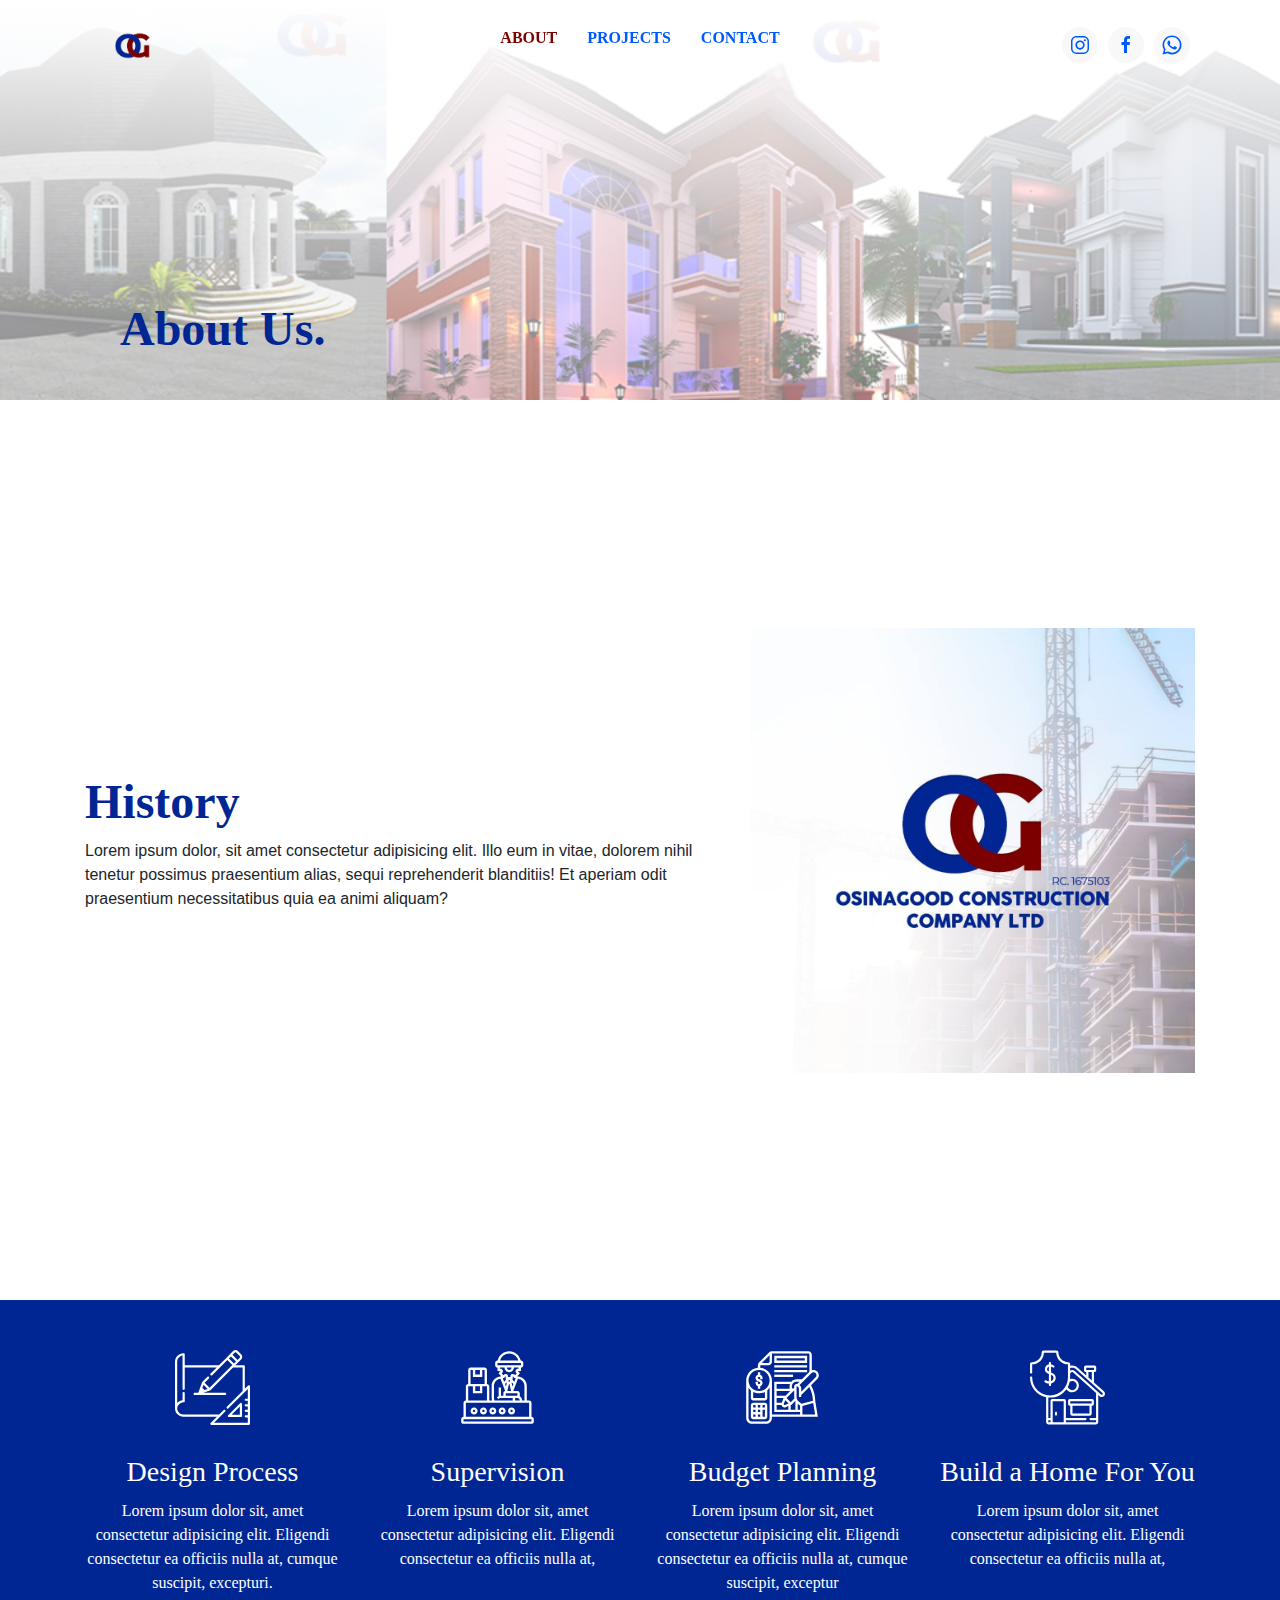
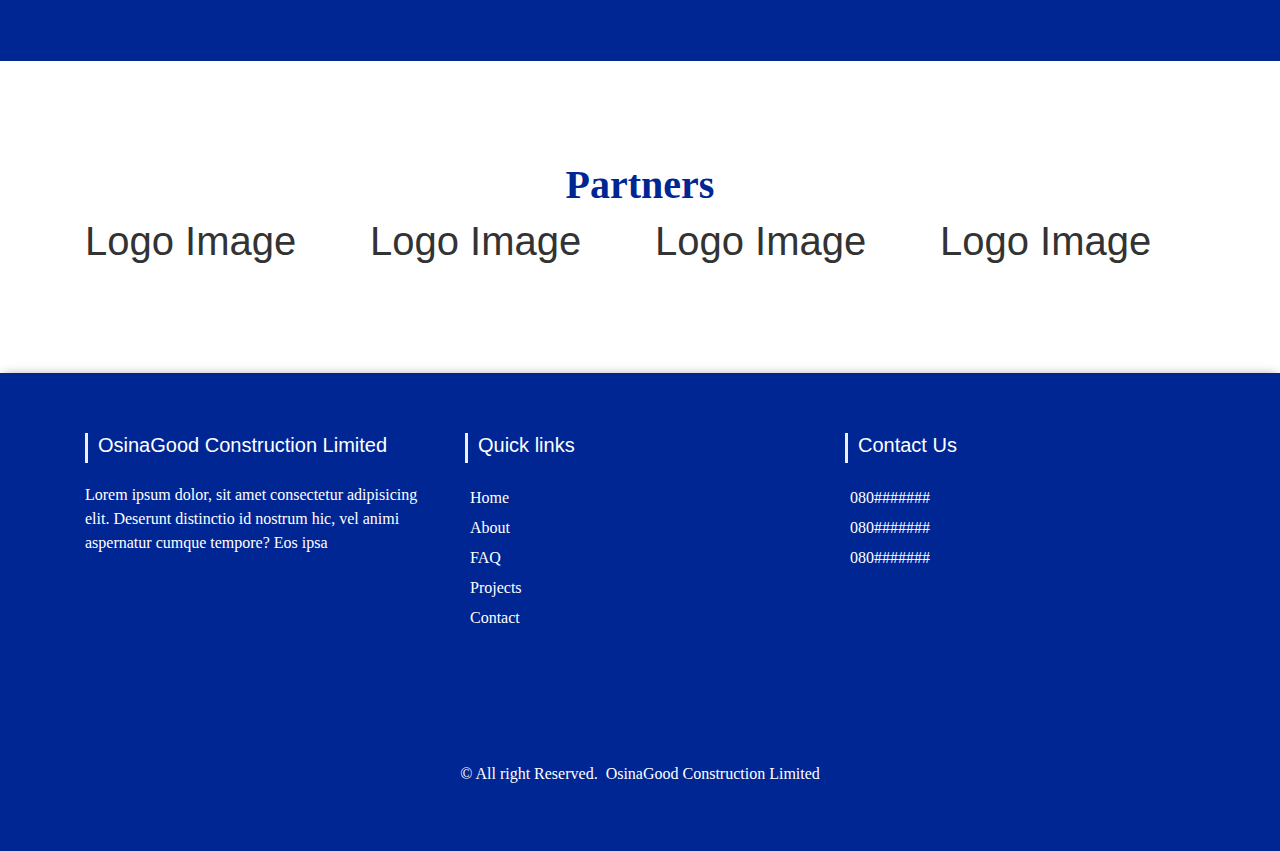
==== about.html @ bc09a02b "first time commiting" ====
<!DOCTYPE html>
<html lang="en">
<head>
    <meta charset="UTF-8">
    <meta name="viewport" content="width=device-width, initial-scale=1.0">
    <title>OsinaGood Construction Limited</title>
    <link rel="icon" href="img/logos/logo.png" type="image/gif" sizes="16x16">
    <link rel="icon" href="img/logos/logo.png" type="image/gif" sizes="32x32">
    <link rel="icon" href="img/logos/logo.png" type="image/gif" sizes="64x64">
    <link rel="stylesheet" href="css/style.css">
    <!-- UIKIT -->
    <link rel="stylesheet" href="lib/uikit/css/uikit.min.css" />
    <script src="lib/uikit/js/uikit.min.js"></script>
    <script src="lib/uikit/js/uikit-icons.min.js"></script>
    <!-- BOOTSTRAP -->
    <link rel="stylesheet" href="lib/bootstrap/css/bootstrap.css">
    <link rel="stylesheet" href="lib/bootstrap/css/bootstrap.min.css">
    <link rel="stylesheet" href="lib/swiper/css/swiper.min.css">
    <link rel="shortcut icon" href="img/favicon.png" type="image/x-icon">
</head>
<header>
    <!-- Main Navbar -->
    <nav class="uk-navbar navbar" id="myNavbar">
        <div class="uk-navbar-left">
            <ul class="uk-navbar-nav">
                <li class="uk-active navbar-brand">
                    <a href="index.html"><img src="img/logo.png" alt=""></a>
                </li> 
            </ul>
        </div>
        <div class="uk-navbar-center navCenter">
            <ul class="uk-navbar-nav uk-visible@m nav-items">
                <li><a class="nav-link active" href="about.html">about</a></li>
                <li><a class="nav-link shop-link" href="projects.html">projects</a></li>
                <li><a class="nav-link" href="contact.html">contact</a></li>
            </ul>
        </div>
        <div class="uk-navbar-right" id="navNav">
            <ul class="uk-navbar-nav uk-visible@m nav-icons">
                <a href="#" class="uk-icon-button  uk-margin-small-right" uk-icon="instagram"></a>
                <a href="#" class="uk-icon-button  uk-margin-small-right" uk-icon="facebook"></a>
                <a href="#" class="uk-icon-button  uk-margin-small-right" uk-icon="whatsapp"></a>
            </ul>
            <div class="navToggle">
                <a href="#" class="uk-navbar-toggle toggleIcon uk-hidden@m" uk-toggle="target: #sidenav">
                  <svg width="32" height="32" xmlns="http://www.w3.org/2000/svg" id="toggleIcon">
    
                  <g>
                   <rect fill="none" id="canvas_background" height="402" width="582" y="-1" x="-1"/>
                  </g>
                  <g>
                   <path id="svg_1" d="m4,10l24,0c1.104,0 2,-0.896 2,-2s-0.896,-2 -2,-2l-24,0c-1.104,0 -2,0.896 -2,2s0.896,2 2,2zm24,4l-24,0c-1.104,0 -2,0.896 -2,2s0.896,2 2,2l24,0c1.104,0 2,-0.896 2,-2s-0.896,-2 -2,-2zm0,8l-24,0c-1.104,0 -2,0.896 -2,2s0.896,2 2,2l24,0c1.104,0 2,-0.896 2,-2s-0.896,-2 -2,-2z"/>
                  </g>
                 </svg>
                </a>
            </div>
        </div>
    </nav>
</header>
<div id="sidenav" uk-offcanvas="flip: true; mode: slide; overlay:true" class="uk-offcanvas">
    <button class="uk-offcanvas-close" type="button" uk-close></button>
    <div class="uk-offcanvas-bar">
        <ul class="uk-nav sideItems">
            <li><a class="nav-link" href="index.html"><span class="uk-margin-small-right" uk-icon="home"></span> home</a></li>
            <li><a class="nav-link" href="about.html"><span class="uk-margin-small-right" uk-icon="users"></span> about</a></li>
            <li><a class="nav-link shop-link" href="projects.html"><span class="uk-margin-small-right" uk-icon="database"></span> projects</a></li>
            <li><a class="nav-link" href="contact.html"><span class="uk-margin-small-right" uk-icon="receiver"></span> contact</a></li>
            <div class="nav-icons">
                <a href="" class="uk-icon-button altBtn uk-margin-small-right" uk-icon="facebook"></a>
                <a href="" class="uk-icon-button  uk-margin-small-right" uk-icon="whatsapp"></a>
            </div>
        </ul>
    </div>
</div>
<body>
    <div class="page-header">
      <div class="overlay">
        <h2>About Us.</h2>
      </div>
    </div>

    
    <div class="third-row">
        <div class="container">
            <div class="row">
                <div class="col-lg-7 thirdRowText">
                    <h3>History</h3>
                    <p>Lorem ipsum dolor, sit amet consectetur adipisicing elit. Illo eum in vitae, dolorem nihil tenetur possimus praesentium alias, sequi reprehenderit blanditiis! Et aperiam odit praesentium necessitatibus quia ea animi aliquam?</p>
                </div>
                <div class="col-lg-5">
                    <img src="img/og.jpeg" alt="">
                </div>
            </div>
        </div>
    </div>
    <div class="second-row">
        <div class="container">
            <div class="row">
                <div class="col-lg-3 second-rowCard">
                    <img src="img/svg/sketch.svg" alt="">
                    <h3>Design Process</h3>
                    <p>Lorem ipsum dolor sit, amet consectetur adipisicing elit. Eligendi consectetur ea officiis nulla at, cumque suscipit, excepturi.</p>
                </div>
                <div class="col-lg-3 second-rowCard">
                    <img src="img/svg/supervisor.svg" alt="">
                    <h3>Supervision</h3>
                    <p>Lorem ipsum dolor sit, amet consectetur adipisicing elit. Eligendi consectetur ea officiis nulla at,</p>
                </div>
                <div class="col-lg-3 second-rowCard">
                    <img src="img/svg/budget.svg" alt="">
                    <h3>Budget Planning</h3>
                    <p>Lorem ipsum dolor sit, amet consectetur adipisicing elit. Eligendi consectetur ea officiis nulla at, cumque suscipit, exceptur</p>
                </div>
                <div class="col-lg-3 second-rowCard">
                    <img src="img/svg/real-estate.svg" alt="">
                    <h3>Build a Home For You</h3>
                    <p>Lorem ipsum dolor sit, amet consectetur adipisicing elit. Eligendi consectetur ea officiis nulla at,</p>
                </div>
            </div>
        </div>
    </div>
    <div class="fourth-row">
        <div class="container">
            <div class="row partners">
                <div class="col-lg-12 header">
                    <h2>Partners</h2>
                </div>
                <div class="col-lg-3"><h1>Logo Image</h1></div>
                <div class="col-lg-3"><h1>Logo Image</h1></div>
                <div class="col-lg-3"><h1>Logo Image</h1></div>
                <div class="col-lg-3"><h1>Logo Image</h1></div>
            </div>
        </div>
    </div>

<!-- Footer -->
<section id="footer">
    <div class="container">
      <div class="row text-center text-xs-center text-sm-left text-md-left">
        <div class="col-xs-12 col-sm-4 col-md-4">
          <h5>OsinaGood Construction Limited</h5>
          <p>Lorem ipsum dolor, sit amet consectetur adipisicing elit. Deserunt distinctio id nostrum hic, vel animi aspernatur cumque tempore? Eos ipsa </p>
        </div>
        <div class="col-xs-12 col-sm-4 col-md-4">
          <h5>Quick links</h5>
          <ul class="list-unstyled quick-links">
            <li><a href="index.html"><i class="fa fa-angle-double-right"></i>Home</a></li>
            <li><a href="about.html"><i class="fa fa-angle-double-right"></i>About</a></li>
            <li><a href="#"><i class="fa fa-angle-double-right"></i>FAQ</a></li>
            <li><a href="projects.html"><i class="fa fa-angle-double-right"></i>Projects</a></li>
            <li><a href="contact.html"><i class="fa fa-angle-double-right"></i>Contact</a></li>
          </ul>
        </div>
        <div class="col-xs-12 col-sm-4 col-md-4">
          <h5>Contact Us</h5>
          <ul class="list-unstyled quick-links">
            <li><a href="#"><i class="fa fa-angle-double-right"></i>080#######</a></li>
            <li><a href="#"><i class="fa fa-angle-double-right"></i>080#######</a></li>
            <li><a href="#"><i class="fa fa-angle-double-right"></i>080#######</a></li>
          </ul>
        </div>
      </div>
      <div class="row">
        <div class="col-xs-12 col-sm-12 col-md-12 mt-2 mt-sm-5">
          <ul class="list-unstyled list-inline social text-center">
            <li class="list-inline-item"><a href="#"><i class="fa fa-facebook"></i></a></li>
            <li class="list-inline-item"><a href="#"><i class="fa fa-twitter"></i></a></li>
            <li class="list-inline-item"><a href="#"><i class="fa fa-instagram"></i></a></li>
            <li class="list-inline-item"><a href="#"><i class="fa fa-google-plus"></i></a></li>
            <li class="list-inline-item"><a href="#" target="_blank"><i class="fa fa-envelope"></i></a></li>
          </ul>
        </div>
        </hr>
      </div>	
      <div class="row">
        <div class="col-xs-12 col-sm-12 col-md-12 mt-2 mt-sm-2 text-center text-white"> 
          <p class="h6"><span>&copy All right Reserved.</span><a class="text-green ml-2" href="index.html" target="_blank">OsinaGood Construction Limited</a></p>
        </div>
        </hr>
      </div>	
    </div>
  </section>
  <!-- ./Footer -->
<script src="js/main.js"></script>
<script src="lib/bootstrap/bootstrap.min.js"></script>
<script src="lib/bootstrap/js/popper.min.js"></script>
<!-- SWIPER JS -->
<script src="lib/swiper/js/swiper.min.js"></script>
<script src="lib/bootstrap/js/jquery-3.4.1.slim.min.js"></script>
</body>
</html>
---- css/style.css ----
#myNavbar{
    padding: 0 80px;
    position: fixed;
    width: 100%;
    /* background-color: #fff !important; */
    z-index: 1000;
    transition: background-color ease-in-out 300ms;
    height: 75px;
}
#myNavbar a{
    font-family: Raleway, serif;
    color: #0059fd;
    font-size: 1em;
    font-weight: 600;
}
#myNavbar a:hover{
    transition: ease-in-out 250ms;
    color: #7d0000;
}
.navbar-brand  a img{
    height: 75px;
}
.active{
    color: #7d0000 !important;
}
.uk-offcanvas-bar{
    background-color: #002694 !important;
    display: -webkit-box;
    display: -ms-flexbox;
    display: -webkit-flex;
    display: flex;
    -webkit-box-pack: center;
    -ms-flex-pack: center;
    -webkit-box-align: center;
    -ms-flex-align: center;
    -webkit-align-items: center;
    align-items: center;
    padding: 0 50px !important;
}
.navToggle a svg{
    margin-top: -40px;
    fill: #0059fd;
    stroke: #00259400;
}
.altBtn{
    background-color: rgb(126, 124, 124) !important;
}
.uk-offcanvas-bar li{
    text-align: left;
    height: 40px;
    margin-bottom: 5px;
    text-transform: capitalize;
}
.slide-overlay{
    width: 100vw !important;
    height: 100%;
    display: -webkit-box;
    display: -ms-flexbox;
    display: -webkit-flex;
    display: flex;
    flex-direction: column;
    -webkit-box-pack: center;
    -ms-flex-pack: center;
    -webkit-justify-content: center;
    justify-content: center;
    -webkit-box-align: center;
    -ms-flex-align: center;
    -webkit-align-items: center;
    align-items: center;
    background-color: #0024910e !important;
}
.slide-overlay h2{
    font-size: 3.5em;
    font-family: Raleway, serif;
}
.second-row{
    text-align: center;
    padding: 50px 0;
    background-color: #002694;
    color: #fff;
    font-family: Raleway, serif;
}
.second-row h3{
    color: #fff;
    font-weight: normal;
    font-family: Raleway, serif;
    margin-bottom: 10px;
}
.second-rowCard img{
    height: 75px;
    margin-bottom: 30px;
}
.third-row{
    height: 100vh;
    display: -webkit-box;
    display: -ms-flexbox;
    display: -webkit-flex;
    display: flex;
    flex-direction: column;
    -webkit-box-pack: center;
    -ms-flex-pack: center;
    -webkit-justify-content: center;
    justify-content: center;
    -webkit-box-align: center;
    -ms-flex-align: center;
    -webkit-align-items: center;
    align-items: center;
}
.third-row h3{
    font-size: 3em;
    font-family: Raleway, serif;
    font-weight: 900;
    color: #002694;
}
.thirdRowText{
    margin: auto;
}
.fourth-row h2, .review h2, .header h2{
    font-size: 2.5em;
    font-family: Raleway, serif;
    font-weight: 900;
    color: #002694;
    text-align: center;
}
.project-link {
    margin: 20px 0;
    font-size: 1.2em;
}
.lmao{
    position: absolute;
    margin-top: 200px;
    left: 25px;
    z-index: 999;
}
.lmao button, .lmao1 button{
    font-size: .5em;
    color: #fff;
    width: 5em;
    height: 5em;
    border-radius: 50%;
    background-color: #002694;
    border: none;
}
.lmao1{
    position: absolute;
    margin-top: 200px;
    right: 25px;
    z-index: 999;
}
.contactBody h2{
    margin: 100px 0 50px 0 !important;
}
.page-header{
    height: 400px;
    width: 100%;
    background-image: url('../img/carousel\ image2.jpg');
    background-position: center ;
    background-size: cover;
}
.overlay{
    background-image: linear-gradient(#ffffff, #ffffff33);
    width: 100%;
    height: 100%;
    padding: 300px 0;
}
.page-header h2{
    font-size: 3em;
    font-family: Raleway, serif;
    font-weight: 900;
    color: #002694;
    margin-left: 120px;
    text-align: left;
}
.partners{
    margin: 100px 0;
}
.partners h2{
    margin-bottom: 50px 0;
}
.projects-row{
    margin-top: 100px;
}
.projectImg{
    margin-bottom: 100px;
}
.contact-content {
    height: 100px;
}
.contact-content i{
    font-size: 2em;
    line-height: 50px;
    color: #2F74D0;
}
.contact-content p{
    margin-top: -5px;
}
.map iframe{
    width: 100%;
    margin-top: 30px;
}
.fta textarea{
    height: 200px !important;
    border: solid 1px #2F74D0!important;
}
.contact-form form{
    margin-left: auto;
    margin-right: auto;
    width: 70%;
    margin-top: 0px;
}
.fta input{
    border: solid 1px #2F74D0 !important;
}
.submit-button input{
    border: solid 1px #2F74D0 !important;
}
.submit-button input:hover{
    border: solid 1px #ea080c !important;
    transition: ease-out .2s;
}
@media (max-width: 800px) {
    .contact-mail p{
        margin-left: 0px !important;
    }
}
@media(max-width: 700px){
    .navbar{
        padding: 20px 10px !important;
    }
    
    .navToggle a svg{
        margin-top: -40px;
        fill: #0059fd;
        stroke: #00259400;
    }
    .navbar-brand  a img{
        margin-top: -40px;
    }
    .lmao{
        position: absolute;
        margin-top: 200px;
        left: 5px;
        z-index: 999;
    }
    .lmao1{
        position: absolute;
        margin-top: 200px;
        right: 5px;
        z-index: 999;
    }
}
@media(max-width: 100px){
    .navbar{
        padding: 20px 10px !important;
    }
    .navToggle a svg{
        margin-top: 0px !important;
        fill: #0059fd;
        stroke: #00259400;
    }
}


.swiper-container {
    width: 100%;
    height: 500px;
    margin-top: 75px;
    padding: 50px 0 !important;
    background: #d8d8d875;
    background-image: url("../img/4.jpg");
    background-attachment: fixed;
    background-position: center;
    background-repeat: no-repeat;
    background-size: cover;
  
  }
  .swiper-slide {
    text-align: center;
    font-size: 18px;
    /* Center slide text vertically */
    display: -webkit-box;
    display: -ms-flexbox;
    display: -webkit-flex;
    display: flex;
    -webkit-box-pack: center;
    -ms-flex-pack: center;
    -webkit-justify-content: center;
    justify-content: center;
    -webkit-box-align: center;
    -ms-flex-align: center;
    -webkit-align-items: center;
    align-items: center;
  }
  .testimonialNav{
      width: 30px !important;
      height: 30px !important;
      border-radius: 50%;
      color: #7d0000 !important;
      padding: 30px !important;
      margin: 0 50px;
  }
  .testimonial-item{
      position: relative;
      width: 75%;
      border-radius: 10px;
      background-color: #f5f5f5ea;
      padding: 50px 20px;
      margin: 40px 10px;
  }
  .testimonial-item img{
      height: 60px;
      width: 60px;
      border-radius: 50%;
  }
  .testimonial-item:after {
      content: '';
      position: absolute;
      bottom: 0;
      left: 50%;
      width: 0;
      height: 0;
      border: 30px solid transparent;
      border-top-color: #f5f5f5ea;
      border-bottom: 0;
      border-left: 0;
      margin-left: -40%;
      margin-bottom: -28px;
  }
  .swiper-pagination-bullet-active {
      background-color: #002694 !important;
  }
  /* Footer */
  section {
      padding: 60px 0;
      font-family: Raleway, serif !important;
  }
  
  #footer {
      background: #002694 !important;
      background-color: #ffffff;
      -webkit-box-shadow: 0px 0px 11px -3px rgba(0, 0, 0, 0.479);
      -moz-box-shadow: 0px 0px 11px -3px rgba(0, 0, 0, 0.479);
      box-shadow: 0px 0px 11px -3px rgba(0, 0, 0, 0.479);
      font-family: Raleway, serif !important;
  }
  #footer h5{
      padding-left: 10px;
      border-left: 3px solid #eeeeee;
      padding-bottom: 6px;
      margin-bottom: 20px;
      color:#ffffff;
  }
  #footer a {
      color: #ffffff;
      text-decoration: none !important;
      background-color: transparent;
      -webkit-text-decoration-skip: objects;
  }
  #footer ul.social li{
      padding: 3px 0;
  }
  #footer ul.social li a i {
      margin-right: 5px;
      font-size:25px;
      -webkit-transition: .5s all ease;
      -moz-transition: .5s all ease;
      transition: .5s all ease;
  }
  #footer ul.social li:hover a i {
      font-size:30px;
      margin-top:-10px;
  }
  #footer ul.social li a,
  #footer ul.quick-links li a, #footer p{
      color:#ffffff;
  }
  #footer ul.social li a:hover{
      color:#eeeeee;
  }
  #footer ul.quick-links li{
      padding: 3px 0;
      -webkit-transition: .5s all ease;
      -moz-transition: .5s all ease;
      transition: .5s all ease;
  }
  #footer ul.quick-links li:hover{
      padding: 3px 0;
      margin-left:5px;
      font-weight:700;
  }
  #footer ul.quick-links li a i{
      margin-right: 5px;
  }
  #footer ul.quick-links li:hover a i {
      font-weight: 700;
  }
  @media (max-width:767px){
      #footer h5 {
      padding-left: 0;
      border-left: transparent;
      padding-bottom: 0px;
      margin-bottom: 10px;
  }
  }
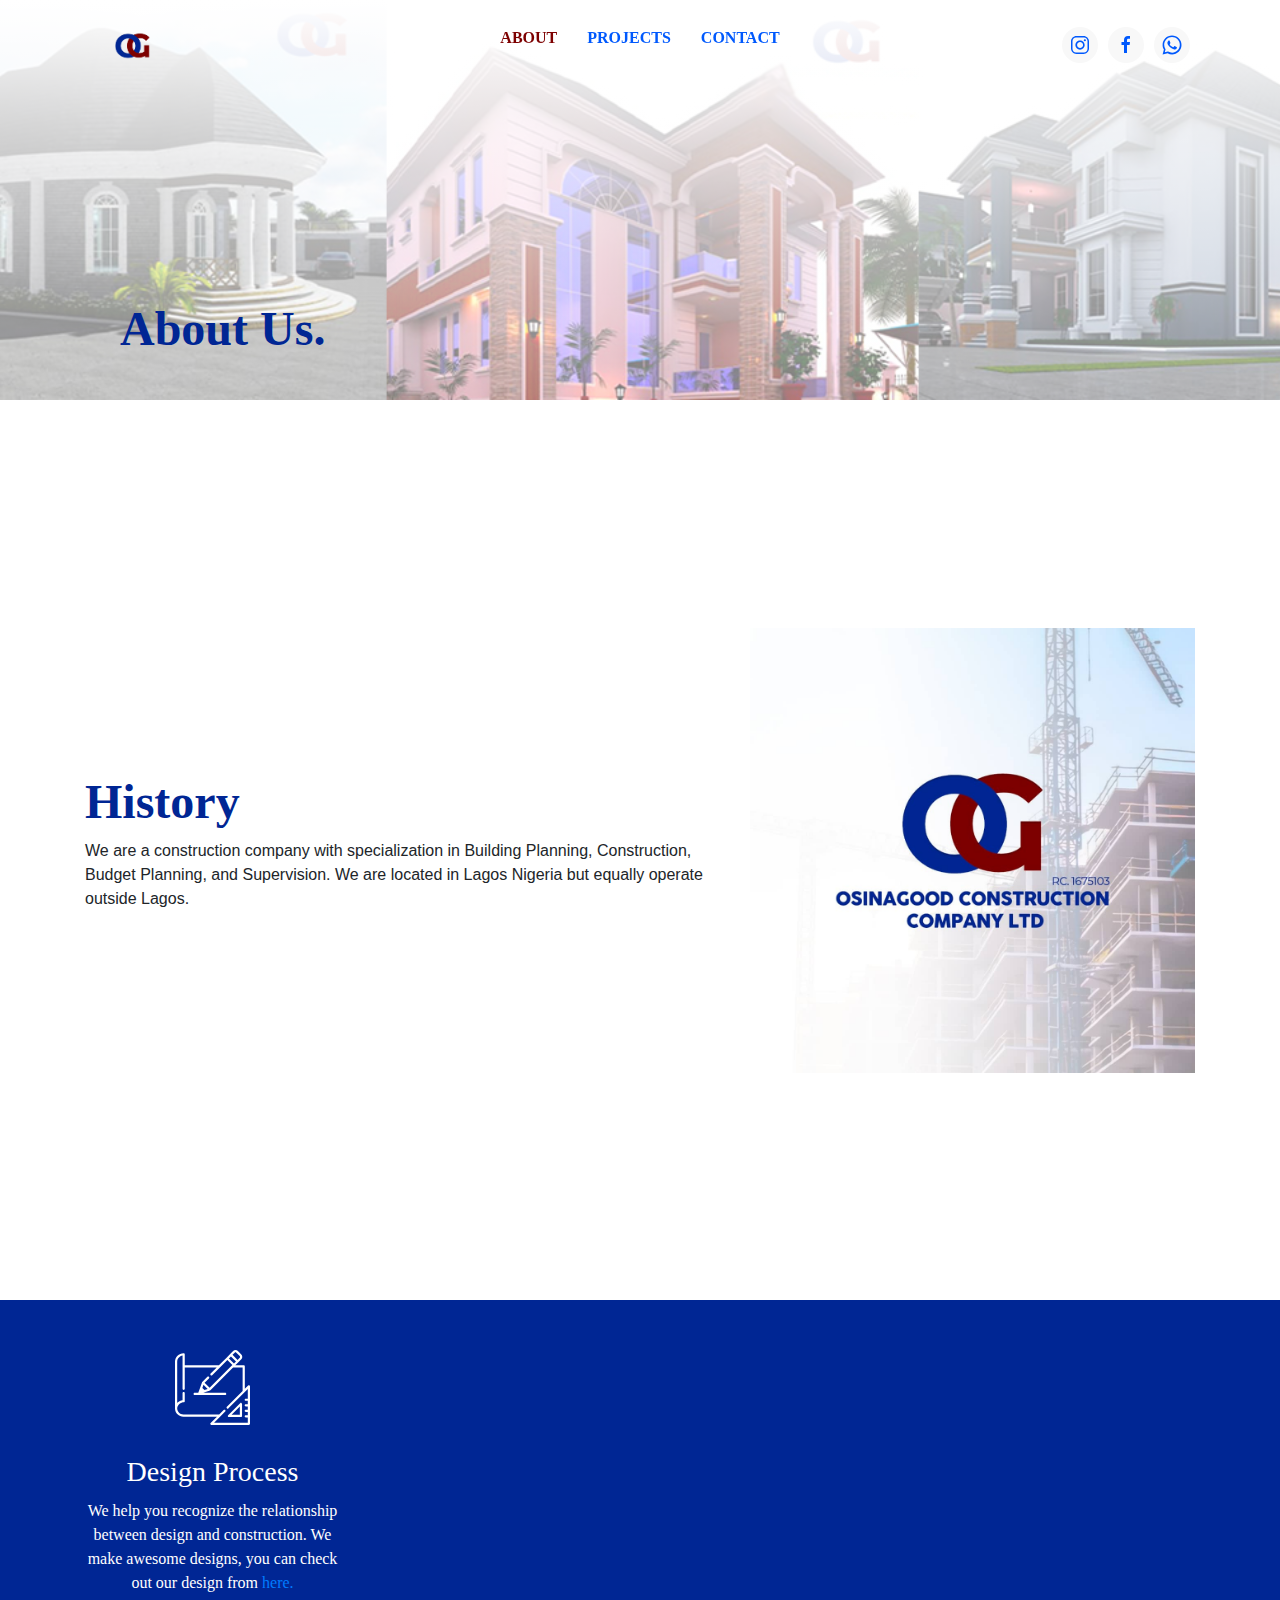
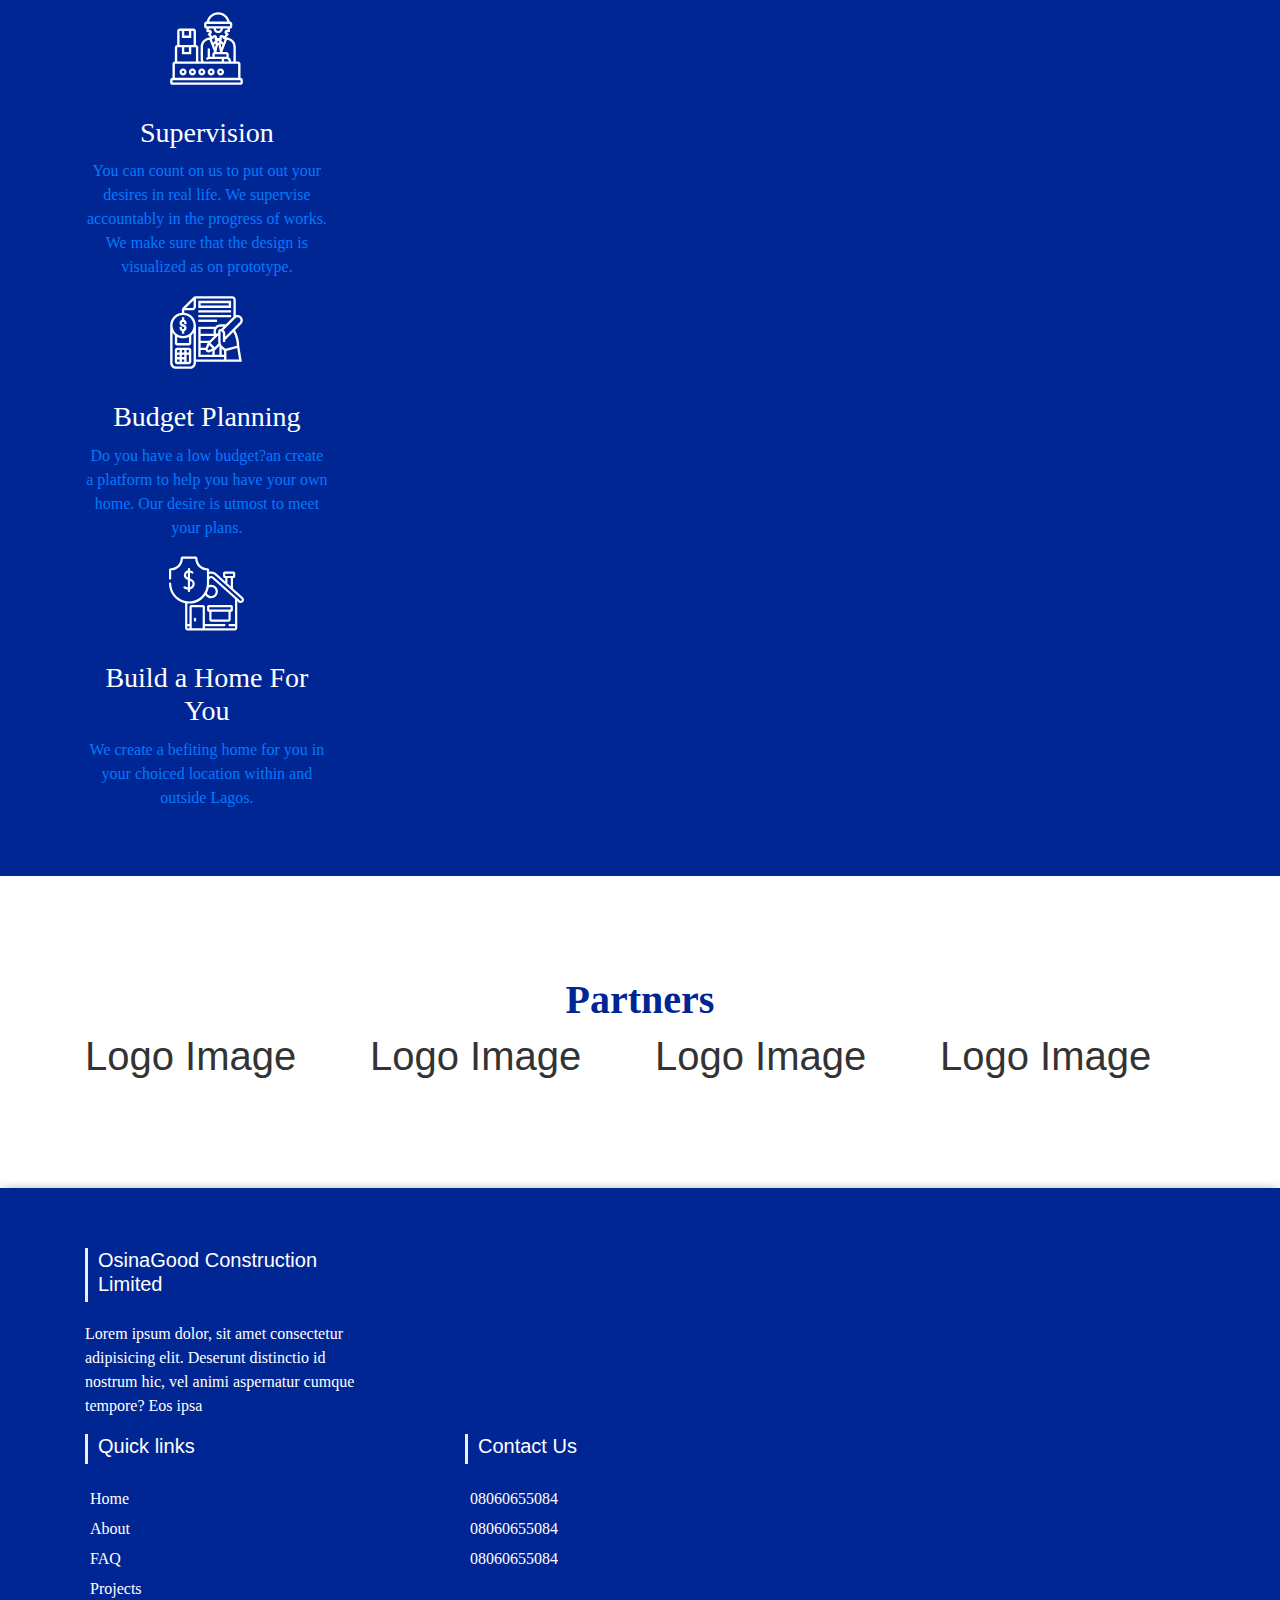
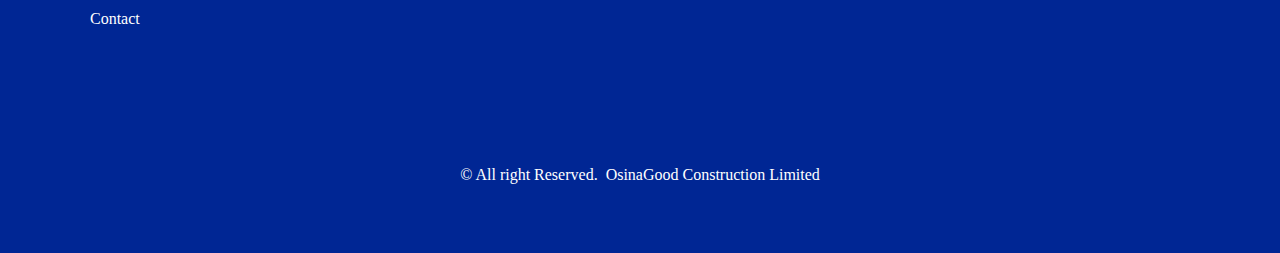
==== commit d6c5789a: "made changes and updated the page" ====
--- a/about.html
+++ b/about.html
@@ -85,7 +85,9 @@
             <div class="row">
                 <div class="col-lg-7 thirdRowText">
                     <h3>History</h3>
-                    <p>Lorem ipsum dolor, sit amet consectetur adipisicing elit. Illo eum in vitae, dolorem nihil tenetur possimus praesentium alias, sequi reprehenderit blanditiis! Et aperiam odit praesentium necessitatibus quia ea animi aliquam?</p>
+                    <p> We are a construction company with specialization in Building Planning, Construction,
+                        Budget Planning, and Supervision. We are located in Lagos Nigeria but equally operate outside Lagos.
+                        </p>
                 </div>
                 <div class="col-lg-5">
                     <img src="img/og.jpeg" alt="">
@@ -99,22 +101,24 @@
                 <div class="col-lg-3 second-rowCard">
                     <img src="img/svg/sketch.svg" alt="">
                     <h3>Design Process</h3>
-                    <p>Lorem ipsum dolor sit, amet consectetur adipisicing elit. Eligendi consectetur ea officiis nulla at, cumque suscipit, excepturi.</p>
+                    <p>We help you recognize the relationship between design and construction. We make awesome designs, you can check out our design from <a href="./projects.html#houses">here.</p>
                 </div>
                 <div class="col-lg-3 second-rowCard">
                     <img src="img/svg/supervisor.svg" alt="">
                     <h3>Supervision</h3>
-                    <p>Lorem ipsum dolor sit, amet consectetur adipisicing elit. Eligendi consectetur ea officiis nulla at,</p>
+                    <p>You can count on us to put out your desires in real life. We supervise accountably in the progress
+                        of works. We make sure that the design is visualized as on prototype.</p>
                 </div>
                 <div class="col-lg-3 second-rowCard">
                     <img src="img/svg/budget.svg" alt="">
                     <h3>Budget Planning</h3>
-                    <p>Lorem ipsum dolor sit, amet consectetur adipisicing elit. Eligendi consectetur ea officiis nulla at, cumque suscipit, exceptur</p>
+                    <p>Do you have a low budget?an create a platform to help you have your own home.
+                        Our desire is utmost to meet your plans.</p>
                 </div>
                 <div class="col-lg-3 second-rowCard">
                     <img src="img/svg/real-estate.svg" alt="">
                     <h3>Build a Home For You</h3>
-                    <p>Lorem ipsum dolor sit, amet consectetur adipisicing elit. Eligendi consectetur ea officiis nulla at,</p>
+                    <p>We create a befiting home for you in your choiced location within and outside Lagos.</p>
                 </div>
             </div>
         </div>
@@ -154,9 +158,9 @@
         <div class="col-xs-12 col-sm-4 col-md-4">
           <h5>Contact Us</h5>
           <ul class="list-unstyled quick-links">
-            <li><a href="#"><i class="fa fa-angle-double-right"></i>080#######</a></li>
-            <li><a href="#"><i class="fa fa-angle-double-right"></i>080#######</a></li>
-            <li><a href="#"><i class="fa fa-angle-double-right"></i>080#######</a></li>
+            <li><a href="#"><i class="fa fa-angle-double-right"></i>08060655084</a></li>
+            <li><a href="#"><i class="fa fa-angle-double-right"></i>08060655084</a></li>
+            <li><a href="#"><i class="fa fa-angle-double-right"></i>08060655084</a></li>
           </ul>
         </div>
       </div>
